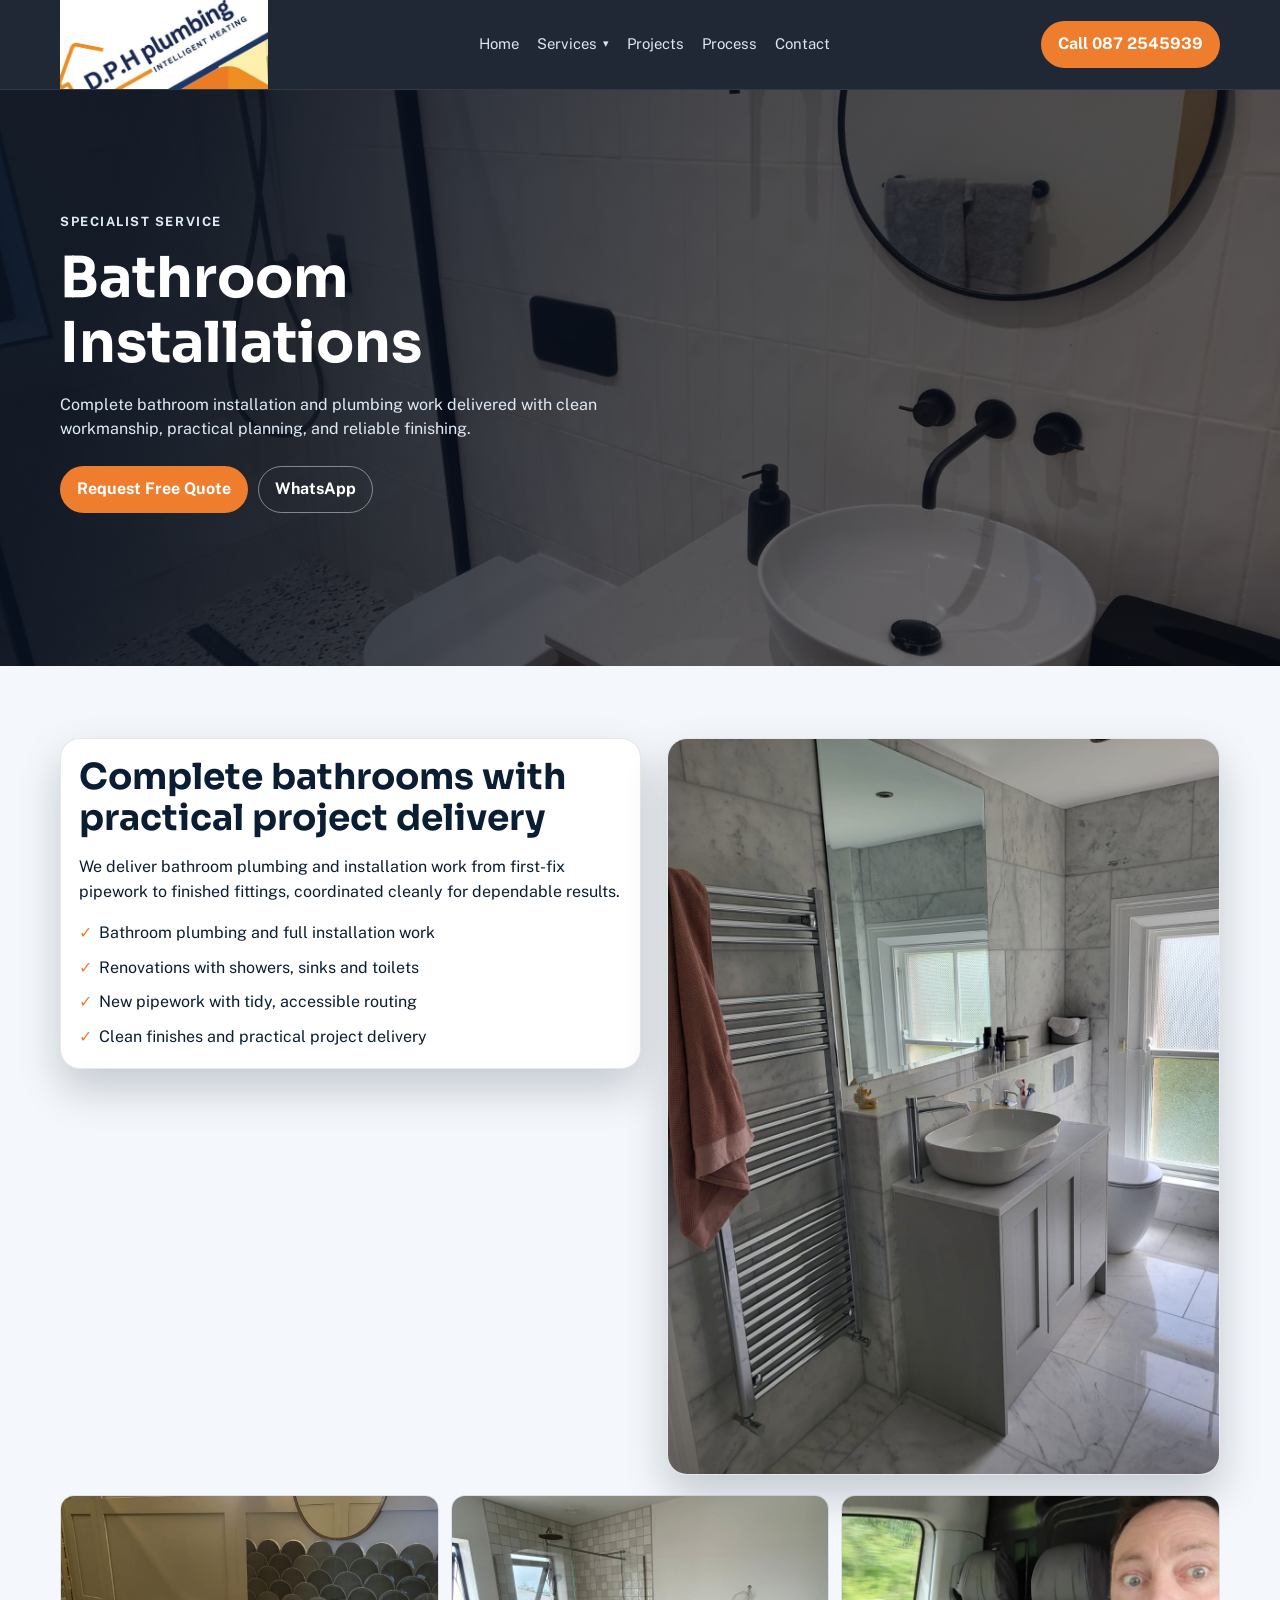
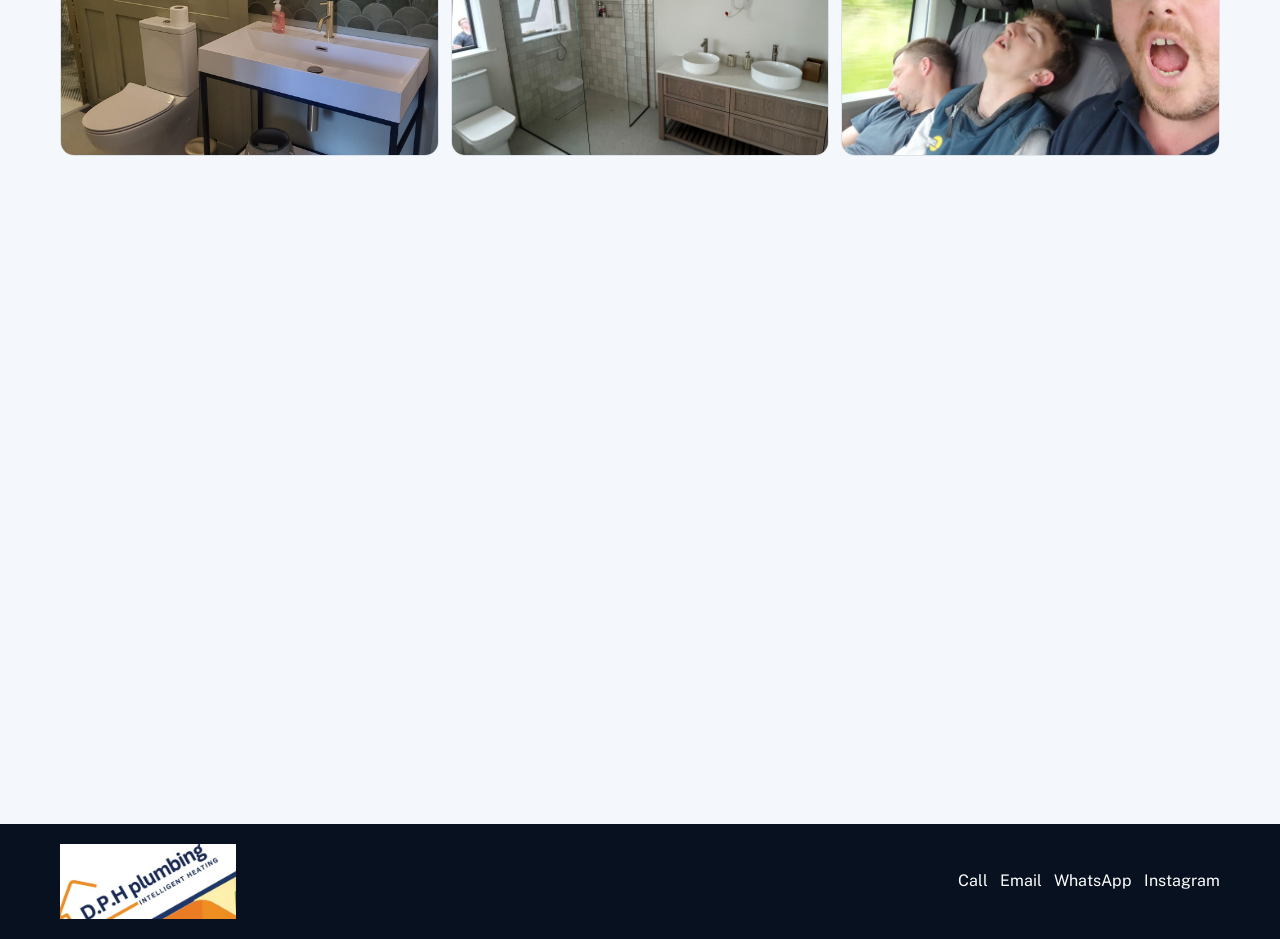
==== bathroom-installations.html @ 2fb77ebe "service subpage improvements and bathroom added" ====
<!doctype html>
<html lang="en">
<head>
  <meta charset="UTF-8">
  <meta name="viewport" content="width=device-width, initial-scale=1.0">
  <title>Bathroom Installations | DPH Plumbing</title>
  <meta name="description" content="Complete bathroom installation and plumbing work delivered with clean workmanship, practical planning, and reliable finishing.">
  <link rel="preconnect" href="https://fonts.googleapis.com">
  <link rel="preconnect" href="https://fonts.gstatic.com" crossorigin>
  <link href="https://fonts.googleapis.com/css2?family=Public+Sans:wght@300;400;500;600;700&family=Sora:wght@500;600;700;800&display=swap" rel="stylesheet">
  <link rel="icon" type="image/png" href="assets/media/favicon.png">
  <link rel="stylesheet" href="service-pages.css">
</head>
<body>
  <header class="site-header">
    <div class="container nav-wrap">
      <a class="brand" href="index.html" aria-label="DPH Plumbing home">
        <img class="brand-logo" src="assets/media/dph-logo.png" alt="DPH Plumbing" loading="eager" decoding="async">
      </a>
      <nav class="desktop-nav" id="main-navigation" aria-label="Primary">
        <a href="index.html">Home</a>
        <div class="menu-group">
          <a class="menu-parent" href="bathroom-installations.html">Services</a>
          <div class="mega-menu" aria-label="Service links">
            <a href="heat-pump-installations.html">Heat Pump Installations</a>
            <a href="underfloor-heating.html">Underfloor Heating</a>
            <a href="heating-system-design.html">Full Heating System Design</a>
            <a href="energy-efficient-upgrades.html">Energy-Efficient Upgrades</a>
            <a href="boiler-plant-room-installations.html">Boiler & Plant Room Installations</a>
            <a class="active" href="bathroom-installations.html">Bathroom Installations</a>
            <a href="grant-support-advice.html">Grant Support & Advice</a>
          </div>
        </div>
        <a href="index.html#projects">Projects</a>
        <a href="index.html#process">Process</a>
        <a href="index.html#contact">Contact</a>
      </nav>
      <a class="btn btn-solid" href="tel:+353872545939">Call 087 2545939</a>
      <div class="mobile-header-actions" aria-label="Mobile quick actions">
        <a class="mobile-icon-btn" href="tel:+353872545939" aria-label="Call DPH">Call</a>
        <a class="mobile-icon-btn wa" href="https://wa.me/353872545939" target="_blank" rel="noopener" aria-label="WhatsApp DPH">Chat</a>
        <a class="mobile-icon-btn" href="https://www.instagram.com/shanedunnewx/" target="_blank" rel="noopener" aria-label="Instagram">Insta</a>
        <button class="mobile-icon-btn menu mobile-menu-toggle js-mobile-menu-toggle" type="button" aria-expanded="false" aria-controls="main-navigation">Menu</button>
      </div>
    </div>
  </header>

  <section class="hero">
    <img src="assets/media/bathroominstall1.jpeg" alt="Bathroom installation with quality fixtures and clean pipework" loading="eager">
    <div class="container hero-content">
      <p class="eyebrow">Specialist Service</p>
      <h1>Bathroom Installations</h1>
      <p>Complete bathroom installation and plumbing work delivered with clean workmanship, practical planning, and reliable finishing.</p>
      <div class="hero-actions">
        <a class="btn btn-solid" href="index.html#contact">Request Free Quote</a>
        <a class="btn btn-ghost" href="https://wa.me/353872545939" target="_blank" rel="noopener">WhatsApp</a>
      </div>
    </div>
  </section>

  <main class="section">
    <div class="container two-col reveal">
      <article class="card">
        <div class="card-body">
          <h2>Complete bathrooms with practical project delivery</h2>
          <p>We deliver bathroom plumbing and installation work from first-fix pipework to finished fittings, coordinated cleanly for dependable results.</p>
          <ul class="bullets">
            <li>Bathroom plumbing and full installation work</li>
            <li>Renovations with showers, sinks and toilets</li>
            <li>New pipework with tidy, accessible routing</li>
            <li>Clean finishes and practical project delivery</li>
          </ul>
        </div>
      </article>
      <article class="card">
        <img src="assets/media/bathroominstall2.jpeg" alt="Bathroom installation works in progress" loading="lazy">
      </article>
    </div>

    <div class="container gallery-grid reveal">
      <img src="assets/media/bathroominstall3.jpeg" alt="Finished shower and bathroom plumbing detail">
      <img src="assets/media/bathroominstall4.jpeg" alt="Completed bathroom sink and fittings installation">
      <img src="assets/media/IMG-20250613-WA0011.webp" alt="Completed bathroom renovation finish quality">
    </div>

    <div class="container section">
      <div class="quote-band reveal">
        <div>
          <h3>Planning a bathroom renovation?</h3>
          <p>Get practical bathroom installation guidance and clean plumbing execution from start to finish.</p>
        </div>
        <a class="btn btn-solid" href="index.html#contact">Request Bathroom Quote</a>
      </div>
    </div>

    <section class="section service-contact" id="service-contact">
      <div class="container contact-panel reveal">
        <div>
          <h2>Request a bathroom installation quote</h2>
          <p>Tell us about your bathroom project and we will provide a practical scope for plumbing, installation work and clean final finishing.</p>
          <ul class="contact-list">
            <li><strong>Phone:</strong> <a href="tel:+353872545939">087 2545939</a></li>
            <li><strong>Email:</strong> <a href="mailto:shanedunnewx@gmail.com">shanedunnewx@gmail.com</a></li>
            <li><strong>Instagram:</strong> <a href="https://www.instagram.com/shanedunnewx/" target="_blank" rel="noopener">@shanedunnewx</a></li>
          </ul>
        </div>
        <article class="contact-form" aria-label="Contact methods">
          <h3>Contact DPH Plumbing directly</h3>
          <p>Use your preferred contact method for a fast response from Shane.</p>
          <div class="contact-actions">
            <a class="btn btn-solid" href="tel:+353872545939">Call Shane</a>
            <a class="btn btn-ghost" href="mailto:shanedunnewx@gmail.com">Email DPH</a>
            <a class="btn btn-ghost" href="https://wa.me/353872545939" target="_blank" rel="noopener">WhatsApp</a>
            <a class="btn btn-ghost" href="https://www.instagram.com/shanedunnewx/" target="_blank" rel="noopener">Instagram</a>
          </div>
        </article>
      </div>
    </section>
  </main>

  <footer class="site-footer">
    <div class="container footer-wrap">
      <a class="footer-brand" href="index.html" aria-label="DPH Plumbing home">
        <img src="assets/media/dph-logo.png" alt="DPH Plumbing" loading="lazy" decoding="async">
      </a>
      <div class="footer-links">
        <a href="tel:+353872545939">Call</a>
        <a href="mailto:shanedunnewx@gmail.com">Email</a>
        <a href="https://wa.me/353872545939" target="_blank" rel="noopener">WhatsApp</a>
        <a href="https://www.instagram.com/shanedunnewx/" target="_blank" rel="noopener">Instagram</a>
      </div>
    </div>
  </footer>

  <script src="script.js" defer></script>
</body>
</html>
---- service-pages.css ----
:root {
  --navy-950: #08111f;
  --navy-900: #0b1d33;
  --navy-800: #173352;
  --slate-100: #edf2f7;
  --slate-300: #b9c7d6;
  --orange: #ee7e2e;
  --white: #ffffff;
  --radius-lg: 20px;
  --radius-md: 14px;
  --maxw: 1160px;
  --shadow: 0 20px 44px rgba(7, 17, 30, 0.2);
}

* {
  box-sizing: border-box;
}

html,
body {
  margin: 0;
  padding: 0;
}

body {
  font-family: "Public Sans", "Segoe UI", sans-serif;
  background: #f4f8fc;
  color: var(--navy-900);
  line-height: 1.55;
}

img,
video {
  max-width: 100%;
  display: block;
}

.container {
  width: min(var(--maxw), 92vw);
  margin: 0 auto;
}

.site-header {
  position: sticky;
  top: 0;
  z-index: 50;
  backdrop-filter: blur(8px);
  background: rgba(8, 17, 31, 0.9);
  border-bottom: 1px solid rgba(255, 255, 255, 0.08);
}

.nav-wrap {
  min-height: 76px;
  display: flex;
  align-items: center;
  justify-content: space-between;
  gap: 16px;
}

.brand {
  display: inline-flex;
  align-items: center;
  gap: 0;
  text-decoration: none;
  color: var(--white);
  font-family: "Sora", sans-serif;
  font-weight: 700;
}

.brand-logo {
  width: clamp(150px, 18vw, 208px);
  height: auto;
  display: block;
}

.desktop-nav {
  display: flex;
  gap: 18px;
}

.menu-group {
  position: relative;
}

.menu-parent {
  display: inline-flex;
  align-items: center;
  gap: 6px;
}

.menu-parent::after {
  content: "\25BE";
  font-size: 0.7rem;
  color: #dce7f2;
}

.mega-menu {
  position: absolute;
  top: calc(100% + 10px);
  left: 0;
  width: min(410px, 70vw);
  background: rgba(8, 17, 31, 0.98);
  border: 1px solid rgba(255, 255, 255, 0.16);
  border-radius: 14px;
  box-shadow: 0 18px 34px rgba(2, 7, 14, 0.4);
  padding: 10px;
  display: grid;
  gap: 6px;
  opacity: 0;
  visibility: hidden;
  transform: translateY(8px);
  transition: opacity 0.2s ease, transform 0.2s ease;
}

.mega-menu a {
  display: block;
  padding: 8px 10px;
  border-radius: 8px;
}

.mega-menu a:hover,
.mega-menu a.active {
  background: rgba(255, 255, 255, 0.12);
}

.menu-group:hover .mega-menu,
.menu-group:focus-within .mega-menu {
  opacity: 1;
  visibility: visible;
  transform: translateY(0);
}

.desktop-nav a {
  color: #dce7f2;
  text-decoration: none;
  font-size: 0.93rem;
}

.desktop-nav a:hover,
.desktop-nav a.active {
  color: #fff;
}

.btn {
  border-radius: 999px;
  padding: 10px 16px;
  border: 1px solid transparent;
  text-decoration: none;
  font-weight: 700;
  display: inline-flex;
  align-items: center;
  justify-content: center;
}

.btn-solid {
  background: var(--orange);
  color: #fff;
}

.btn-solid:hover {
  background: #d9681b;
}

.btn-ghost {
  border-color: rgba(255, 255, 255, 0.44);
  color: #fff;
}

.hero {
  position: relative;
  min-height: 64vh;
  overflow: hidden;
}

.hero img {
  position: absolute;
  inset: 0;
  width: 100%;
  height: 100%;
  object-fit: cover;
  object-position: center;
}

.hero::after {
  content: "";
  position: absolute;
  inset: 0;
  background: linear-gradient(105deg, rgba(8, 17, 31, 0.92) 10%, rgba(8, 17, 31, 0.65) 52%, rgba(8, 17, 31, 0.45) 100%);
}

.hero-content {
  position: relative;
  z-index: 1;
  color: #fff;
  padding: 104px 0 70px;
}

.eyebrow {
  text-transform: uppercase;
  letter-spacing: 0.12em;
  color: #ffbf89;
  font-size: 0.8rem;
  font-weight: 700;
}

h1,
h2,
h3 {
  font-family: "Sora", sans-serif;
  margin: 0;
  line-height: 1.14;
}

h1 {
  margin-top: 14px;
  font-size: clamp(2rem, 4.4vw, 3.8rem);
  max-width: 14ch;
}

h2 {
  font-size: clamp(1.5rem, 2.8vw, 2.6rem);
}

.hero p {
  max-width: 64ch;
  margin-top: 18px;
  color: #dfebf7;
}

.hero-actions {
  margin-top: 24px;
  display: flex;
  gap: 10px;
  flex-wrap: wrap;
}

.section {
  padding: 72px 0;
}

.two-col {
  display: grid;
  grid-template-columns: 1.05fr 1fr;
  gap: 26px;
  align-items: start;
}

.card {
  background: #fff;
  border: 1px solid rgba(11, 29, 51, 0.1);
  border-radius: var(--radius-lg);
  box-shadow: var(--shadow);
  overflow: hidden;
}

.card-body {
  padding: 18px;
}

.bullets {
  list-style: none;
  padding: 0;
  margin: 16px 0 0;
  display: grid;
  gap: 10px;
}

.bullets li {
  position: relative;
  padding-left: 20px;
}

.bullets li::before {
  content: "\2713";
  color: var(--orange);
  position: absolute;
  left: 0;
}

.gallery-grid {
  margin-top: 20px;
  display: grid;
  grid-template-columns: repeat(3, 1fr);
  gap: 12px;
}

.gallery-grid img {
  width: 100%;
  aspect-ratio: 16 / 11;
  object-fit: cover;
  object-position: center;
  border-radius: var(--radius-md);
  border: 1px solid rgba(11, 29, 51, 0.1);
}

.quote-band {
  background: linear-gradient(135deg, #10243b, #0a1729);
  color: #fff;
  border-radius: var(--radius-lg);
  padding: 22px;
  display: flex;
  justify-content: space-between;
  align-items: center;
  gap: 16px;
}

.service-contact {
  padding-top: 0;
}

.contact-panel {
  display: grid;
  grid-template-columns: 1fr 1fr;
  gap: 24px;
}

.contact-list {
  list-style: none;
  padding: 0;
  margin: 16px 0 0;
  display: grid;
  gap: 8px;
}

.contact-actions {
  margin-top: 18px;
  display: grid;
  grid-template-columns: repeat(2, minmax(0, 1fr));
  gap: 10px;
}

.contact-actions .btn {
  width: 100%;
}

.contact-form {
  background: #fff;
  border: 1px solid rgba(11, 29, 51, 0.15);
  border-radius: var(--radius-lg);
  box-shadow: var(--shadow);
  padding: 18px;
  display: grid;
  gap: 10px;
}

.contact-form label {
  font-weight: 600;
  font-size: 0.92rem;
}

.contact-form input,
.contact-form select,
.contact-form textarea {
  border: 1px solid rgba(11, 29, 51, 0.25);
  border-radius: 10px;
  padding: 10px 12px;
  font: inherit;
}

.contact-form input:focus,
.contact-form select:focus,
.contact-form textarea:focus {
  outline: 2px solid rgba(238, 126, 46, 0.45);
  border-color: var(--orange);
}

.upload-note,
.form-note {
  font-size: 0.9rem;
  color: #31506d;
}

.site-footer {
  background: #08111f;
  color: #d6e0ea;
  padding: 20px 0;
}

.footer-wrap {
  display: flex;
  justify-content: space-between;
  gap: 12px;
}

.footer-wrap a {
  color: #fff;
  text-decoration: none;
}

.footer-brand {
  display: inline-flex;
  align-items: center;
}

.footer-brand img {
  width: clamp(132px, 16vw, 176px);
  height: auto;
  display: block;
}

.footer-links {
  display: flex;
  flex-wrap: wrap;
  align-items: center;
  gap: 12px;
}

.mobile-sticky {
  display: none;
}

.mobile-header-actions {
  display: none;
  margin-left: auto;
  align-items: center;
  gap: 6px;
}

.mobile-icon-btn {
  min-width: 46px;
  min-height: 44px;
  border-radius: 999px;
  border: 1px solid rgba(255, 255, 255, 0.28);
  background: rgba(255, 255, 255, 0.08);
  color: #fff;
  text-decoration: none;
  font-weight: 700;
  font-size: 0.72rem;
  display: inline-flex;
  align-items: center;
  justify-content: center;
  padding: 0 8px;
}

.mobile-icon-btn.wa {
  background: var(--orange);
  border-color: var(--orange);
}

.mobile-menu-toggle {
  cursor: pointer;
}

.mobile-menu-toggle[aria-expanded="true"] {
  background: rgba(255, 255, 255, 0.2);
}

.mobile-icon-btn.menu {
  min-width: 54px;
}

.mobile-icon-btn:hover {
  background: rgba(255, 255, 255, 0.16);
}

.mobile-icon-btn.wa:hover {
  background: #d9681b;
}

.footer-links a:hover {
  color: #ffbf89;
}

.site-header .desktop-nav {
  transition: opacity 0.2s ease;
}

.nav-wrap.menu-open .desktop-nav {
  opacity: 1;
  visibility: visible;
}

.mobile-sticky a {
  color: #fff;
}

.reveal {
  opacity: 0;
  transform: translateY(20px);
  transition: opacity 0.55s ease, transform 0.55s ease;
}

.reveal.visible {
  opacity: 1;
  transform: translateY(0);
}

@media (max-width: 960px) {
  .nav-wrap > .btn {
    display: none;
  }

  .nav-wrap {
    min-height: 80px;
    gap: 10px;
  }

  .brand-logo {
    width: min(40vw, 168px);
  }

  .mobile-header-actions {
    display: inline-flex;
  }

  .desktop-nav {
    display: none;
    position: absolute;
    top: calc(100% + 10px);
    left: 4vw;
    right: 4vw;
    background: rgba(8, 17, 31, 0.98);
    border: 1px solid rgba(255, 255, 255, 0.18);
    border-radius: 14px;
    box-shadow: 0 18px 30px rgba(2, 7, 14, 0.42);
    padding: 10px;
    z-index: 70;
    flex-direction: column;
    align-items: stretch;
    gap: 8px;
    opacity: 0;
    visibility: hidden;
  }

  .nav-wrap.menu-open .desktop-nav {
    display: flex;
  }

  .desktop-nav .menu-group {
    display: grid;
    gap: 8px;
  }

  .desktop-nav .mega-menu {
    position: static;
    opacity: 1;
    visibility: visible;
    transform: none;
    width: 100%;
    box-shadow: none;
    border-radius: 10px;
    border-color: rgba(255, 255, 255, 0.12);
  }

  .desktop-nav .menu-parent::after {
    content: "";
  }

  .two-col,
  .contact-panel,
  .gallery-grid {
    grid-template-columns: 1fr;
  }

  .contact-actions {
    grid-template-columns: 1fr;
  }

  .footer-wrap {
    flex-direction: column;
    align-items: flex-start;
  }
}
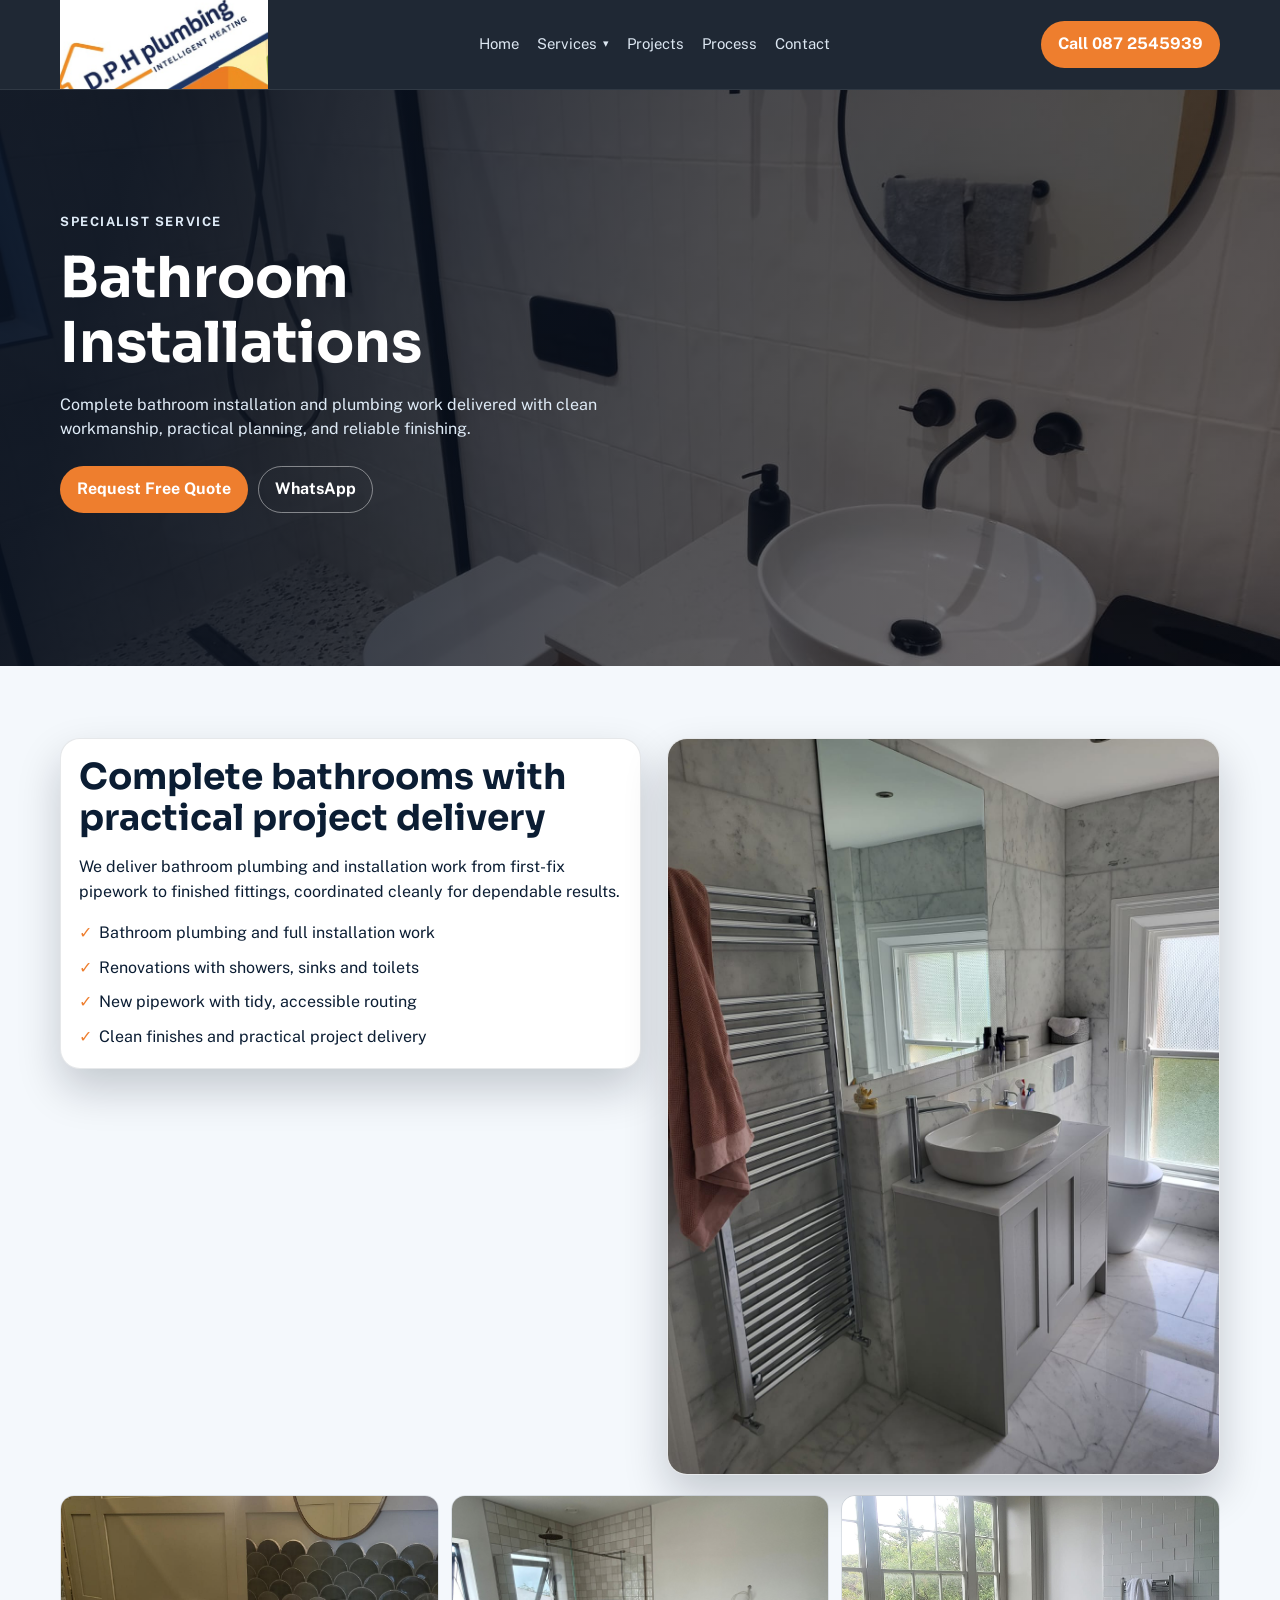
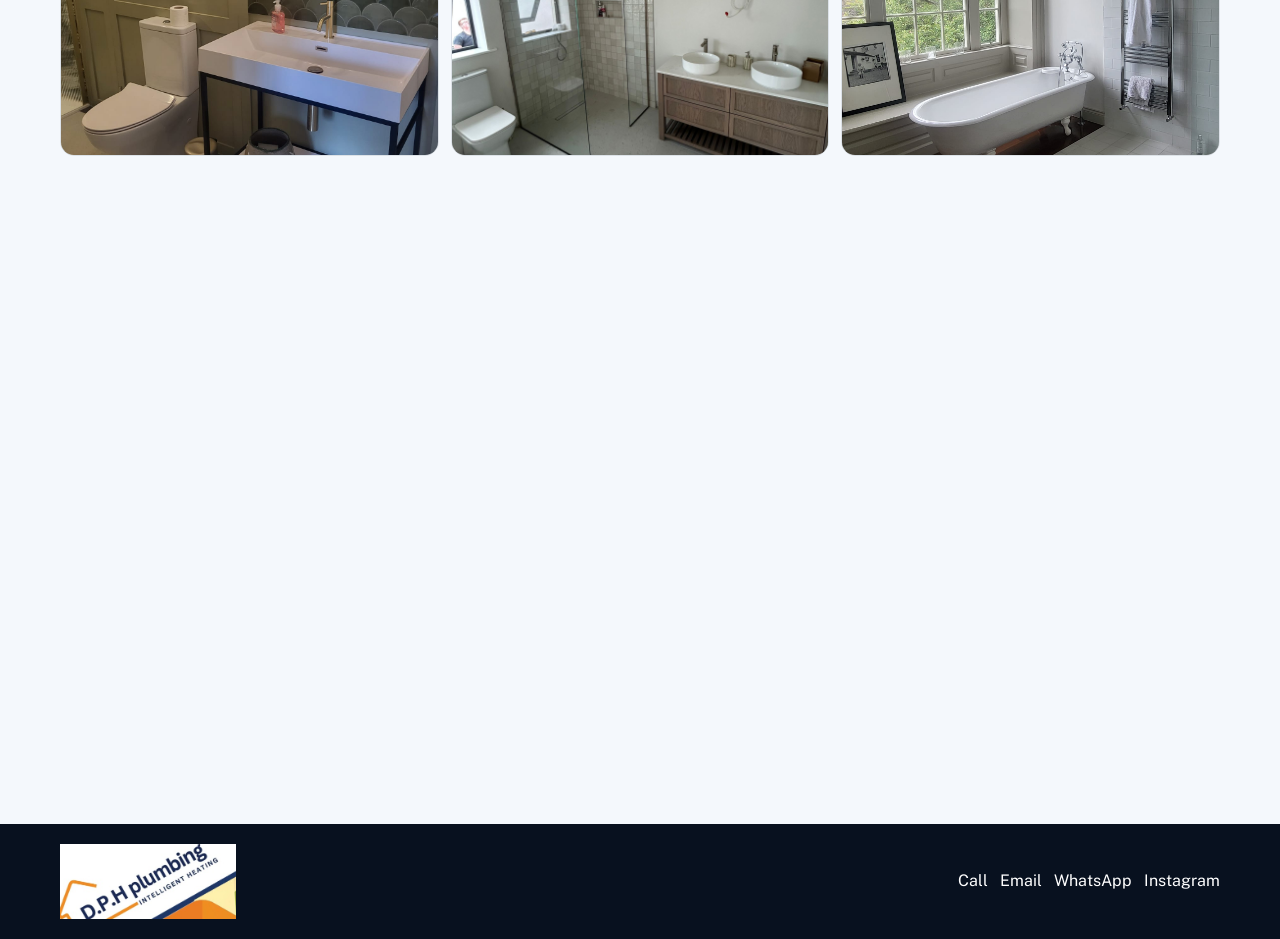
==== commit 872d59ab: "Replace 3-people photo in bathroom-installations.html with bathroom.jpeg Co-authored-by: ryderwebsol" ====
--- a/bathroom-installations.html
+++ b/bathroom-installations.html
@@ -80,7 +80,7 @@
     <div class="container gallery-grid reveal">
       <img src="assets/media/bathroominstall3.jpeg" alt="Finished shower and bathroom plumbing detail">
       <img src="assets/media/bathroominstall4.jpeg" alt="Completed bathroom sink and fittings installation">
-      <img src="assets/media/IMG-20250613-WA0011.webp" alt="Completed bathroom renovation finish quality">
+      <img src="assets/media/bathroom.jpeg" alt="Completed bathroom installation">
     </div>
 
     <div class="container section">
